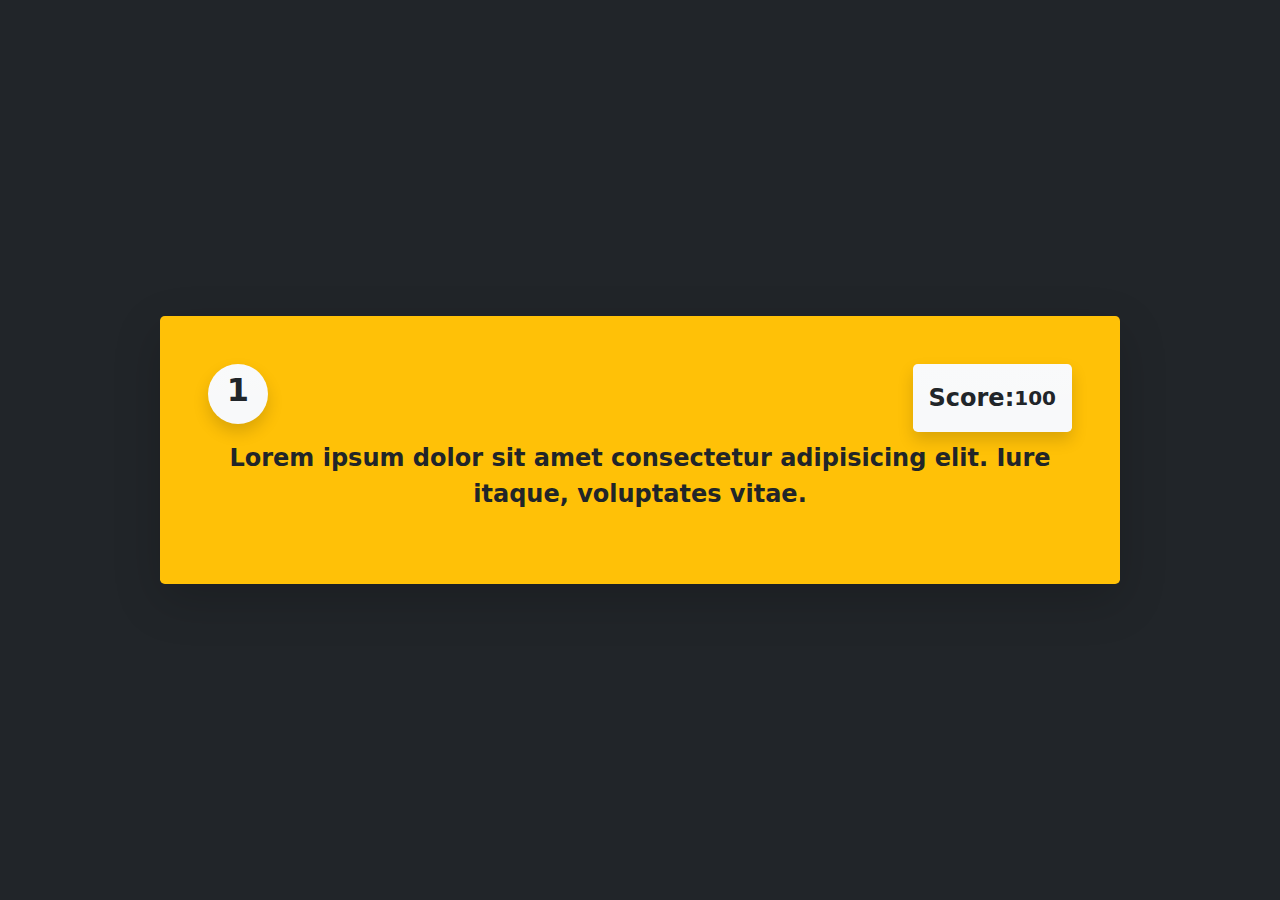
==== quiz.html @ fc67cb6d "messege" ====
<!DOCTYPE html>
<html lang="en">
  <head>
    <meta charset="UTF-8" />
    <meta name="viewport" content="width=device-width, initial-scale=1.0" />
    <link rel="stylesheet" href="css/bootstrap.min.css" />
    <link rel="stylesheet" href="css/style.css" />
    <link
      rel="stylesheet"
      href="https://cdnjs.cloudflare.com/ajax/libs/font-awesome/6.4.2/css/all.min.css"
    />

    <title>Fun Quiz App</title>
  </head>
  <body class="vh-100" onload="setUpPage()">
    <main class="bg-dark h-100">
      <section
        class="d-flex flex-column justify-content-center align-items-center h-100"
      >
        <!-- <div class="btn text-light p-5 fs-1">
            <i class="fa-solid fa-chevron-left"></i>
          </div> -->
        <div
          class="bg-warning w-75 shadow-lg rounded-3 p-5 text-center d-flex flex-column justify-content-between"
        >
          <div class="d-flex justify-content-between">
            <div
              class="p-3 bg-light shadow bg-gradient d-flex justify-content-center align-items-center rounded-circle"
              id="boxNum"
            >
              <h2 class="fw-bolder" id="quizNum">1</h2>
            </div>
            <div
              class="p-3 bg-light shadow bg-gradient d-flex justify-content-center align-items-center rounded-3"
            >
              <span class="fw-bolder fs-4"> Score:</span>
              <span id="score" class="fw-bold fs-5">100</span>
            </div>
          </div>

          <p class="fw-bold fs-4 p-2" id="quiz">
            Lorem ipsum dolor sit amet consectetur adipisicing elit. Iure
            itaque, voluptates vitae.
          </p>

          <div class=" d-flex flex-column  justify-content-center align-content-center" id="answersList">
            <!-- <button 
                class="answer btn btn-primary p-3 m-2 fs-4 w-50 align-self-center"
              >
                Submit 1
              </button>
              <button 
                class="answer btn btn-primary p-3 m-2 fs-4 w-50 align-self-center"
              >
                Submit 2
              </button>
              <button 
                class="answer btn btn-primary p-3 m-2 fs-4 w-50 align-self-center"
              >
                Submit 3
              </button>
              <button 
                class="answer btn btn-primary p-3 m-2 fs-4 w-50 align-self-center"
              >
                Submit 4
              </button> -->
          </div>
        </div>
        <!-- <div class="btn text-light p-5 fs-1" onclick="changeQuiz()">
            <i class="fa-solid fa-chevron-right"></i>
          </div>
        </div> -->
      </section>
    </main>

    <script src="js/jQueryLibrary.js"></script>
    <script src="js/script-quiz.js"></script>
  </body>
</html>
---- css/style.css ----
/* #categoryList {
  max-height: 100px;
} */

#boxNum {
  width: 60px;
  height: 60px;
}

.answer {
  min-width: 50%;
}

#account {
  text-shadow: 3px 3px 10px black;
}

.categoryItem:hover {
  transform: scale(1.1);
  cursor: pointer;
  z-index: 10;
}
.difficultyItem:hover {
  transform: scale(1.1);
  cursor: pointer;
  z-index: 10;
}

.btn-default {
  background-color: blueviolet;
}

.bg-default {
  background-color: blueviolet;
  color: white;
}

/* .categoryItem{
   display: inline;
} */

/* #categoryList {
    display: grid;
    grid-auto-flow: column;
  } */
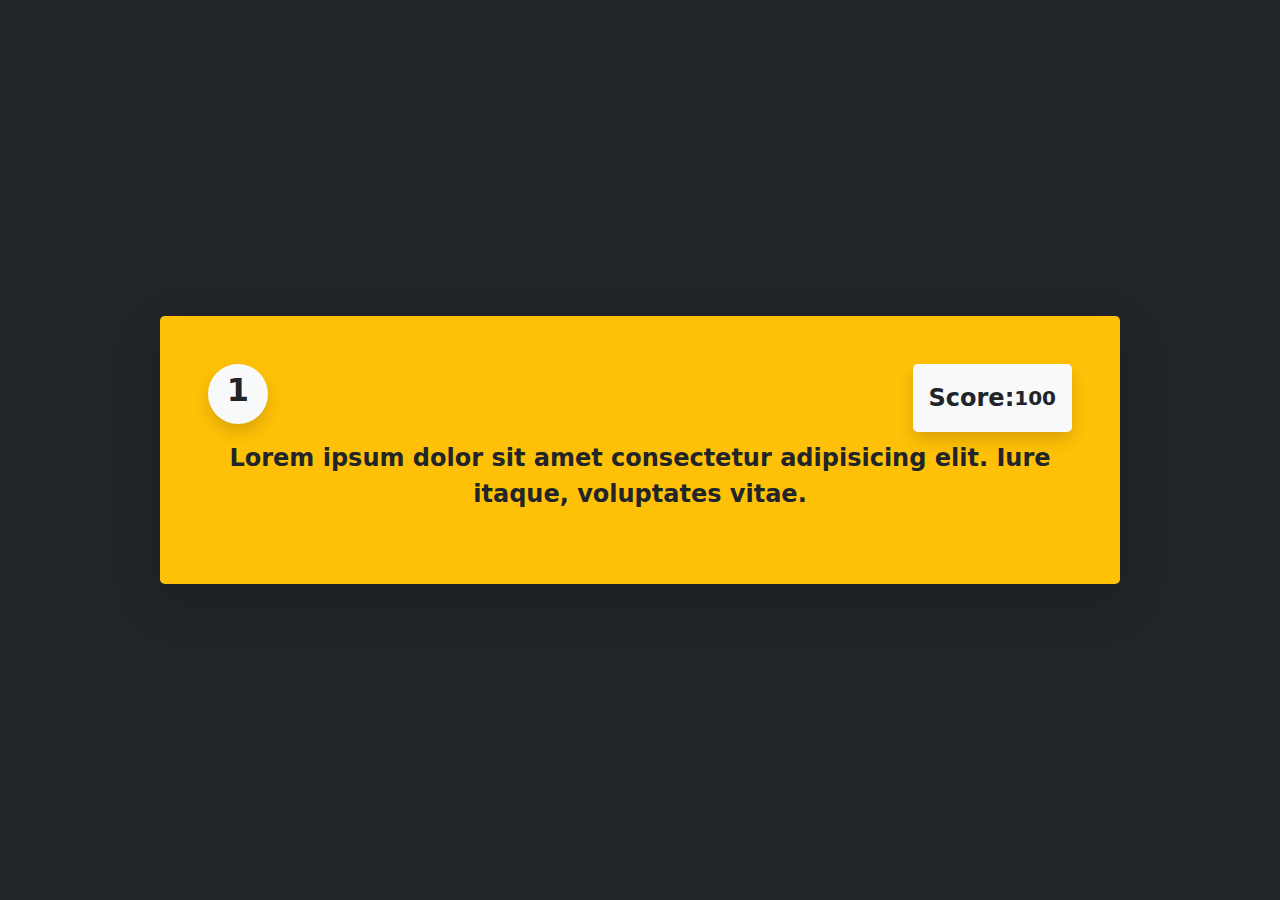
==== commit 9ff600c9: "messege" ====
--- a/quiz.html
+++ b/quiz.html
@@ -74,6 +74,6 @@
     </main>
 
     <script src="js/jQueryLibrary.js"></script>
-    <script src="js/script-quiz.js"></script>
+    <script src="js/quiz.js"></script>
   </body>
 </html>
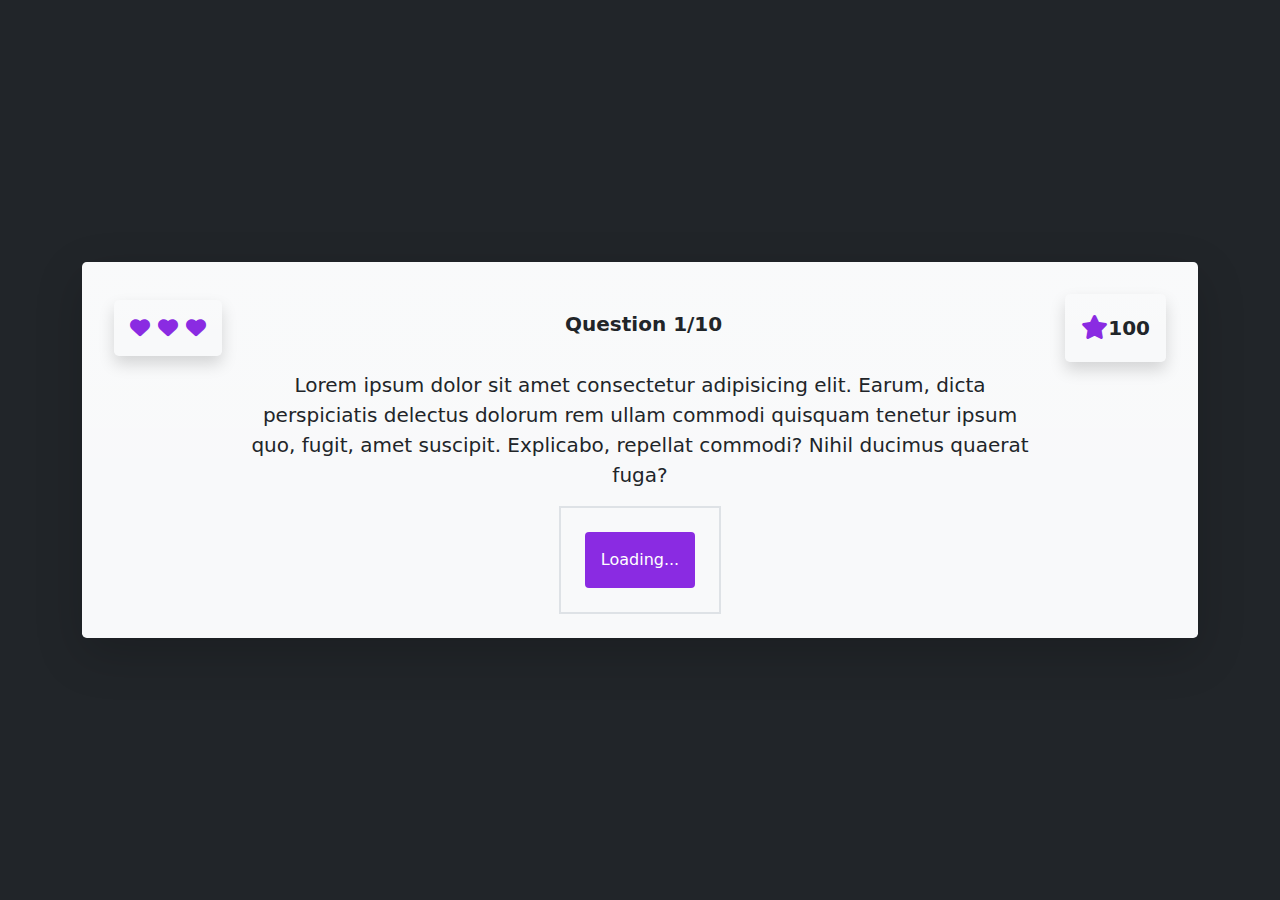
==== commit 12aa3be8: "messege" ====
--- a/quiz.html
+++ b/quiz.html
@@ -1,5 +1,5 @@
 <!DOCTYPE html>
-<html lang="en">
+<html lang="en" class="h-100">
   <head>
     <meta charset="UTF-8" />
     <meta name="viewport" content="width=device-width, initial-scale=1.0" />
@@ -13,14 +13,75 @@
     <title>Fun Quiz App</title>
   </head>
   <body class="vh-100" onload="setUpPage()">
-    <main class="bg-dark h-100">
+    <main
+      class="bg-dark min-vh-100 d-flex align-items-center justify-content-center"
+    >
+      <section class="container">
+        <!-- div for main white card  -->
+        <div class="bg-light bg-gradient shadow-lg rounded-3 p-4 h-100">
+          <!-- div for all elements -->
+          <div
+            class="d-flex flex-column justify-content-center align-items-center text-center"
+          >
+            <!-- will add user name -->
+            <!-- <h2 id="greeting" class="fw-bolder fs-2 p-2">Welcome</h2> -->
+
+            <!-- div for first row -->
+            <div
+              class="d-flex justify-content-between align-items-center w-100 p-2"
+            >
+              <!-- lives -->
+              <div
+                id="lives"
+                class="p-3 gap-2 bg-light shadow bg-gradient d-flex justify-content-center align-items-center rounded-3 list-unstyled"
+              >
+                <!-- <span class="fw-bolder fs-4"> Score:</span> -->
+                <li><i class="fa-solid fa-heart font-default fa-lg"></i></li>
+                <li><i class="fa-solid fa-heart font-default fa-lg"></i></li>
+                <li><i class="fa-solid fa-heart font-default fa-lg"></i></li>
+              </div>
+              <!-- question number of total -->
+              <h2 class="fw-bolder fs-5 p-2">
+                Question <span id="quizNumber">1</span>/10
+              </h2>
+              <!-- score -->
+              <div
+                class="p-3 gpa-2 bg-light shadow bg-gradient d-flex justify-content-center align-items-center rounded-3  "
+              >
+                <!-- <span class="fw-bolder fs-4"> Score:</span> -->
+                <span class="fw-bolder fs-4"
+                  ><i class="fa-solid fa-star font-default"></i
+                ></span>
+                <span id="score" class="fw-bold fs-5">100</span>
+              </div>
+            </div>
+            <!-- question text -->
+            <p class="lead w-75" id="quiz">
+              Lorem ipsum dolor sit amet consectetur adipisicing elit. Earum,
+              dicta perspiciatis delectus dolorum rem ullam commodi quisquam
+              tenetur ipsum quo, fugit, amet suscipit. Explicabo, repellat
+              commodi? Nihil ducimus quaerat fuga?
+            </p>
+            <!-- div for category list -->
+            <div
+              id="choiceList"
+              class="border border-2 d-flex flex-wrap justify-content-center align-items-center gap-3 p-4"
+            >
+              <div class="bg-default rounded-2 p-3">Loading...</div>
+            </div>
+          </div>
+        </div>
+      </section>
+    </main>
+    <!-- <main class="bg-dark h-100">
       <section
         class="d-flex flex-column justify-content-center align-items-center h-100"
-      >
-        <!-- <div class="btn text-light p-5 fs-1">
+      > -->
+
+    <!-- <div class="btn text-light p-5 fs-1">
             <i class="fa-solid fa-chevron-left"></i>
           </div> -->
-        <div
+    <!-- <div
           class="bg-warning w-75 shadow-lg rounded-3 p-5 text-center d-flex flex-column justify-content-between"
         >
           <div class="d-flex justify-content-between">
@@ -44,7 +105,20 @@
           </p>
 
           <div class=" d-flex flex-column  justify-content-center align-content-center" id="answersList">
-            <!-- <button 
+           
+        <div class="btn text-light p-5 fs-1" onclick="changeQuiz()">
+            <i class="fa-solid fa-chevron-right"></i>
+          </div>
+        </div> -->
+    <!-- </section>
+    </main> -->
+
+    <script src="js/jQueryLibrary.js"></script>
+    <script src="js/quiz.js"></script>
+  </body>
+</html>
+
+<!-- <button 
                 class="answer btn btn-primary p-3 m-2 fs-4 w-50 align-self-center"
               >
                 Submit 1
@@ -63,17 +137,6 @@
                 class="answer btn btn-primary p-3 m-2 fs-4 w-50 align-self-center"
               >
                 Submit 4
-              </button> -->
-          </div>
-        </div>
-        <!-- <div class="btn text-light p-5 fs-1" onclick="changeQuiz()">
-            <i class="fa-solid fa-chevron-right"></i>
-          </div>
-        </div> -->
-      </section>
-    </main>
-
-    <script src="js/jQueryLibrary.js"></script>
-    <script src="js/quiz.js"></script>
-  </body>
-</html>
+              </button> 
+            </div>
+          </div> -->
--- a/css/style.css
+++ b/css/style.css
@@ -35,6 +35,19 @@
   color: white;
 }
 
+.font-default {
+  color: blueviolet;
+}
+
+.btn-outline-default {
+    background-color: white;
+    border-color: blueviolet;
+    box-shadow: none;
+  /* color: white; */
+}
+.categoryItem{
+    min-width: 170px;
+}
 /* .categoryItem{
    display: inline;
 } */
@@ -43,3 +56,13 @@
     display: grid;
     grid-auto-flow: column;
   } */
+
+
+  /* #categoryList{
+    width: 750px;
+  }
+
+  .categoryItem{
+    width: 170px;
+    height: 100px;
+  } */